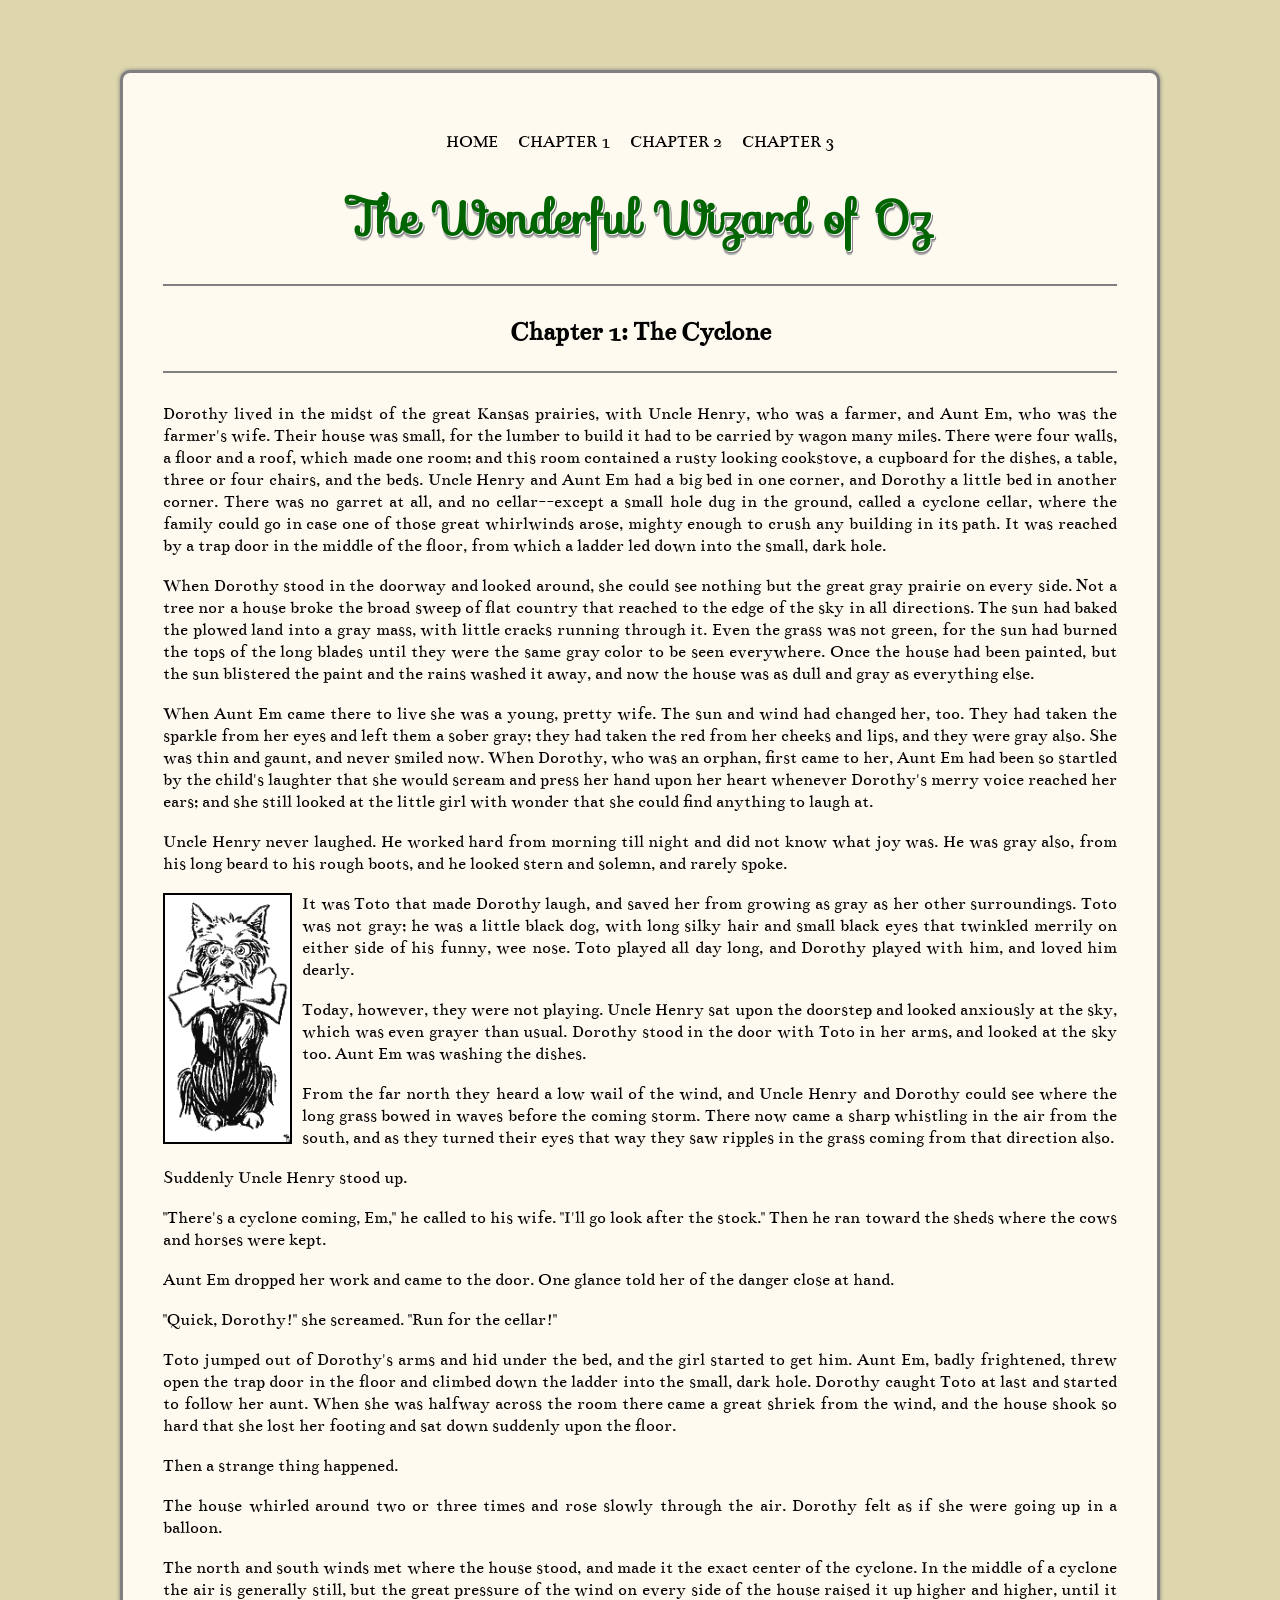
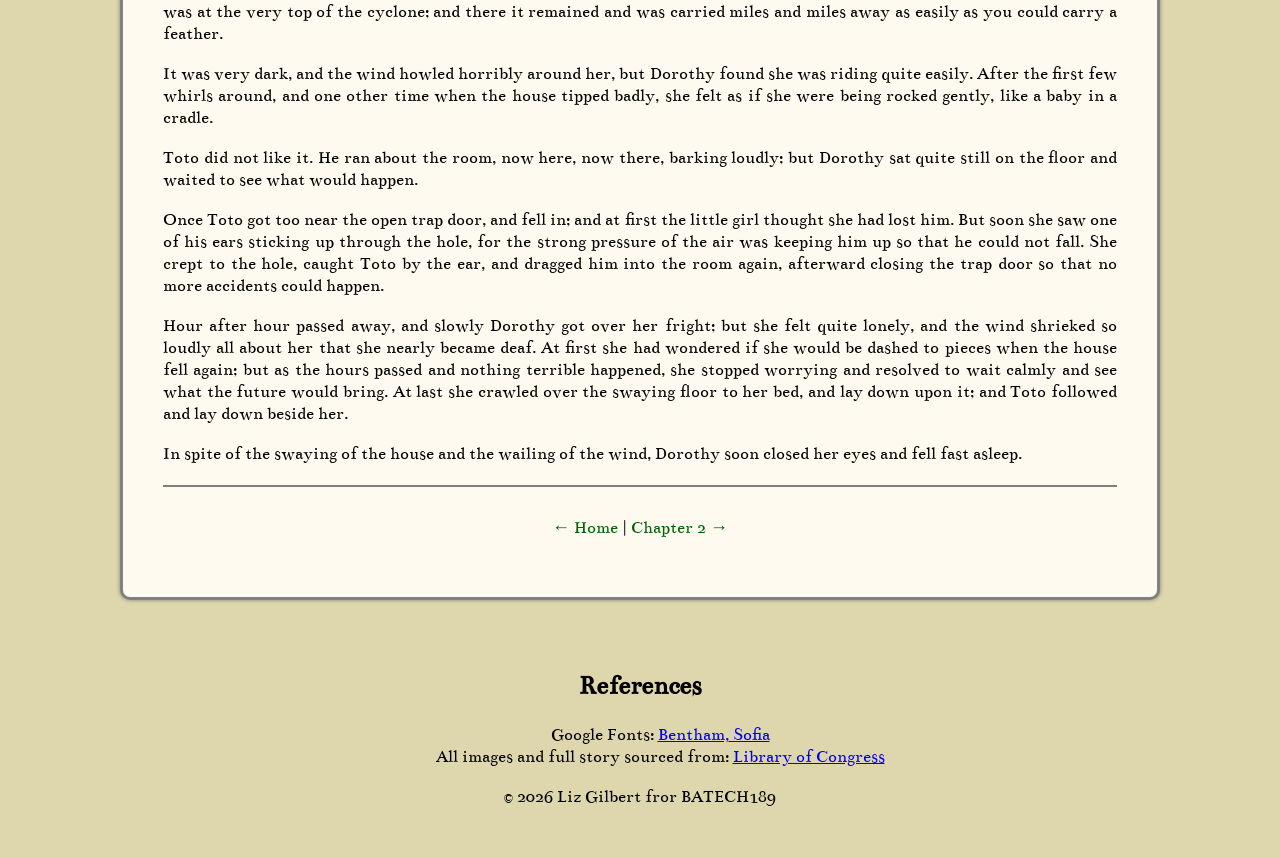
==== chapter1.html @ 28233fc7 "first commit" ====
<!doctype html>
<html lang="en">
  <head>
    <meta charset="UTF-8" />
    <meta name="viewport" content="width=device-width, initial-scale=1.0" />
    <title>The Cyclone</title>
    <link rel="stylesheet" href="style.css" />
    <link rel="preconnect" href="https://fonts.googleapis.com" />
    <link rel="preconnect" href="https://fonts.gstatic.com" crossorigin />
    <link href="https://fonts.googleapis.com/css2?family=Sofia&display=swap" rel="stylesheet" />
    <link rel="preconnect" href="https://fonts.gstatic.com" crossorigin />
    <link href="https://fonts.googleapis.com/css2?family=Bentham&display=swap" rel="stylesheet" />
  </head>
  <body>
    <main>
      <header>
        <nav>
          <ul>
            <li><a href="index.html">HOME</a></li>
            <li><a href="chapter1.html">CHAPTER 1</a></li>
            <li><a href="chapter2.html">CHAPTER 2</a></li>
            <li><a href="chapter3.html">CHAPTER 3</a></li>
          </ul>
        </nav>
        <h1 class="font-effect-shadow-multiple">The Wonderful Wizard of Oz</h1>
        <hr>
        <h2>Chapter 1: The Cyclone</h2>
        <hr>
      </header>
      <p>
        Dorothy lived in the midst of the great Kansas prairies, with Uncle Henry, who was a farmer, and Aunt Em, who
        was the farmer's wife. Their house was small, for the lumber to build it had to be carried by wagon many miles.
        There were four walls, a floor and a roof, which made one room; and this room contained a rusty looking
        cookstove, a cupboard for the dishes, a table, three or four chairs, and the beds. Uncle Henry and Aunt Em had a
        big bed in one corner, and Dorothy a little bed in another corner. There was no garret at all, and no
        cellar--except a small hole dug in the ground, called a cyclone cellar, where the family could go in case one of
        those great whirlwinds arose, mighty enough to crush any building in its path. It was reached by a trap door in
        the middle of the floor, from which a ladder led down into the small, dark hole.
      </p>
      <p>
        When Dorothy stood in the doorway and looked around, she could see nothing but the great gray prairie on every
        side. Not a tree nor a house broke the broad sweep of flat country that reached to the edge of the sky in all
        directions. The sun had baked the plowed land into a gray mass, with little cracks running through it. Even the
        grass was not green, for the sun had burned the tops of the long blades until they were the same gray color to
        be seen everywhere. Once the house had been painted, but the sun blistered the paint and the rains washed it
        away, and now the house was as dull and gray as everything else.
      </p>
      <p>
        When Aunt Em came there to live she was a young, pretty wife. The sun and wind had changed her, too. They had
        taken the sparkle from her eyes and left them a sober gray; they had taken the red from her cheeks and lips, and
        they were gray also. She was thin and gaunt, and never smiled now. When Dorothy, who was an orphan, first came
        to her, Aunt Em had been so startled by the child's laughter that she would scream and press her hand upon her
        heart whenever Dorothy's merry voice reached her ears; and she still looked at the little girl with wonder that
        she could find anything to laugh at.
      </p>
      <p>
        Uncle Henry never laughed. He worked hard from morning till night and did not know what joy was. He was gray
        also, from his long beard to his rough boots, and he looked stern and solemn, and rarely spoke.
      </p>
      <img class="float-left" src="Wizard-of-Oz/toto.png" alt="Toto, Dorthy's pet dog" />
      <p>
        It was Toto that made Dorothy laugh, and saved her from growing as gray as her other surroundings. Toto was not
        gray; he was a little black dog, with long silky hair and small black eyes that twinkled merrily on either side
        of his funny, wee nose. Toto played all day long, and Dorothy played with him, and loved him dearly.
      </p>
      <p>
        Today, however, they were not playing. Uncle Henry sat upon the doorstep and looked anxiously at the sky, which
        was even grayer than usual. Dorothy stood in the door with Toto in her arms, and looked at the sky too. Aunt Em
        was washing the dishes.
      </p>
      <p>
        From the far north they heard a low wail of the wind, and Uncle Henry and Dorothy could see where the long grass
        bowed in waves before the coming storm. There now came a sharp whistling in the air from the south, and as they
        turned their eyes that way they saw ripples in the grass coming from that direction also.
      </p>
      <p>Suddenly Uncle Henry stood up.</p>
      <p>
        "There's a cyclone coming, Em," he called to his wife. "I'll go look after the stock." Then he ran toward the
        sheds where the cows and horses were kept.
      </p>
      <p>Aunt Em dropped her work and came to the door. One glance told her of the danger close at hand.</p>
      <p>"Quick, Dorothy!" she screamed. "Run for the cellar!"</p>
      <p>
        Toto jumped out of Dorothy's arms and hid under the bed, and the girl started to get him. Aunt Em, badly
        frightened, threw open the trap door in the floor and climbed down the ladder into the small, dark hole. Dorothy
        caught Toto at last and started to follow her aunt. When she was halfway across the room there came a great
        shriek from the wind, and the house shook so hard that she lost her footing and sat down suddenly upon the
        floor.
      </p>
      <p>Then a strange thing happened.</p>
      <p>
        The house whirled around two or three times and rose slowly through the air. Dorothy felt as if she were going
        up in a balloon.
      </p>
      <p>
        The north and south winds met where the house stood, and made it the exact center of the cyclone. In the middle
        of a cyclone the air is generally still, but the great pressure of the wind on every side of the house raised it
        up higher and higher, until it was at the very top of the cyclone; and there it remained and was carried miles
        and miles away as easily as you could carry a feather.
      </p>
      <p>
        It was very dark, and the wind howled horribly around her, but Dorothy found she was riding quite easily. After
        the first few whirls around, and one other time when the house tipped badly, she felt as if she were being
        rocked gently, like a baby in a cradle.
      </p>
      <p>
        Toto did not like it. He ran about the room, now here, now there, barking loudly; but Dorothy sat quite still on
        the floor and waited to see what would happen.
      </p>
      <p>
        Once Toto got too near the open trap door, and fell in; and at first the little girl thought she had lost him.
        But soon she saw one of his ears sticking up through the hole, for the strong pressure of the air was keeping
        him up so that he could not fall. She crept to the hole, caught Toto by the ear, and dragged him into the room
        again, afterward closing the trap door so that no more accidents could happen.
      </p>
      <p>
        Hour after hour passed away, and slowly Dorothy got over her fright; but she felt quite lonely, and the wind
        shrieked so loudly all about her that she nearly became deaf. At first she had wondered if she would be dashed
        to pieces when the house fell again; but as the hours passed and nothing terrible happened, she stopped worrying
        and resolved to wait calmly and see what the future would bring. At last she crawled over the swaying floor to
        her bed, and lay down upon it; and Toto followed and lay down beside her.
      </p>
      <p>
        In spite of the swaying of the house and the wailing of the wind, Dorothy soon closed her eyes and fell fast
        asleep.
      </p>
      <hr>
      <p class="center"><a href="index.html">&larr; Home</a> | <a href="chapter2.html">Chapter 2 &rarr; </a></p>
    </main>
    <footer>
      <h2>References</h2>
      <ul>
        <li>
          Google Fonts:
          <a
            href="https://fonts.google.com/specimen/Bentham?preview.layout=grid&categoryFilters=Feeling:%2FExpressive%2FBusiness;Serif:%2FSerif%2FModern&preview.script=Latn"
            target="_blank">
            Bentham,</a
          ><a href="https://fonts.google.com/specimen/Sofia?preview.layout=grid&preview.script=Latn" target="_blank">
            Sofia</a
          >
        </li>
        <li>
          All images and full story sourced from:
          <a href="https://www.loc.gov/item/03032405/" target="_blank">Library of Congress</a>
        </li>
      </ul>
      <p class="copyright">&copy; 2026 Liz Gilbert fror BATECH189</p>
    </footer>
  </body>
</html>
---- style.css ----
body {
    background-color: #DED6AD;
    text-align: center;
    margin: 50px;
    font-family: "Bentham", serif;
    font-size: large;
}
.bentham-regular {
  font-family: "Bentham", serif;
  font-weight: 400;
  font-style: normal;
}
h1 {
    font-family: "sofia", sans-serif;
    font-size: 45px;
    color: darkgreen;
    text-shadow:
        1px 1px 0 white,
        1px 2px 0 grey,
        2px 2px 0 grey,
        1px 4px 1px darkgrey;
}
hr {
    border: none;
    height: 2px;
    background-color: grey;
    margin-top: 20px;
    margin-bottom: 30px;
}
p {
    text-align: justify
}
p a{
    color: darkgreen;
    text-decoration: none;
}
p a:hover{
    text-decoration: underline;
}
.center-text {
    text-align: center;
    font-size: 26px;
    text-decoration: none;
}
.center {
    text-align: center;
}
main {
    margin: 70px;
    padding: 40px;
    background-color: floralwhite;
    border: 3px solid grey;
    border-radius: 10px;
    box-shadow: 0 0 4px grey;
}
nav ul {
    display: flex;
    list-style: none;
    gap: 20px;
    padding: 0;
    justify-content: center;
}
nav ul li a{
    text-decoration: none;
    color: black;
}
nav ul li a:hover {
    text-decoration: underline;
}
.float-left {
    float: left;
    margin: 0 10px 10px 0;
    width: 125px;
    border: 2px solid black;
}
.copyright{
    text-align: center;
}
ul li {
    text-align: center;
    list-style: none;
}
h3 {
    text-align: center;
}
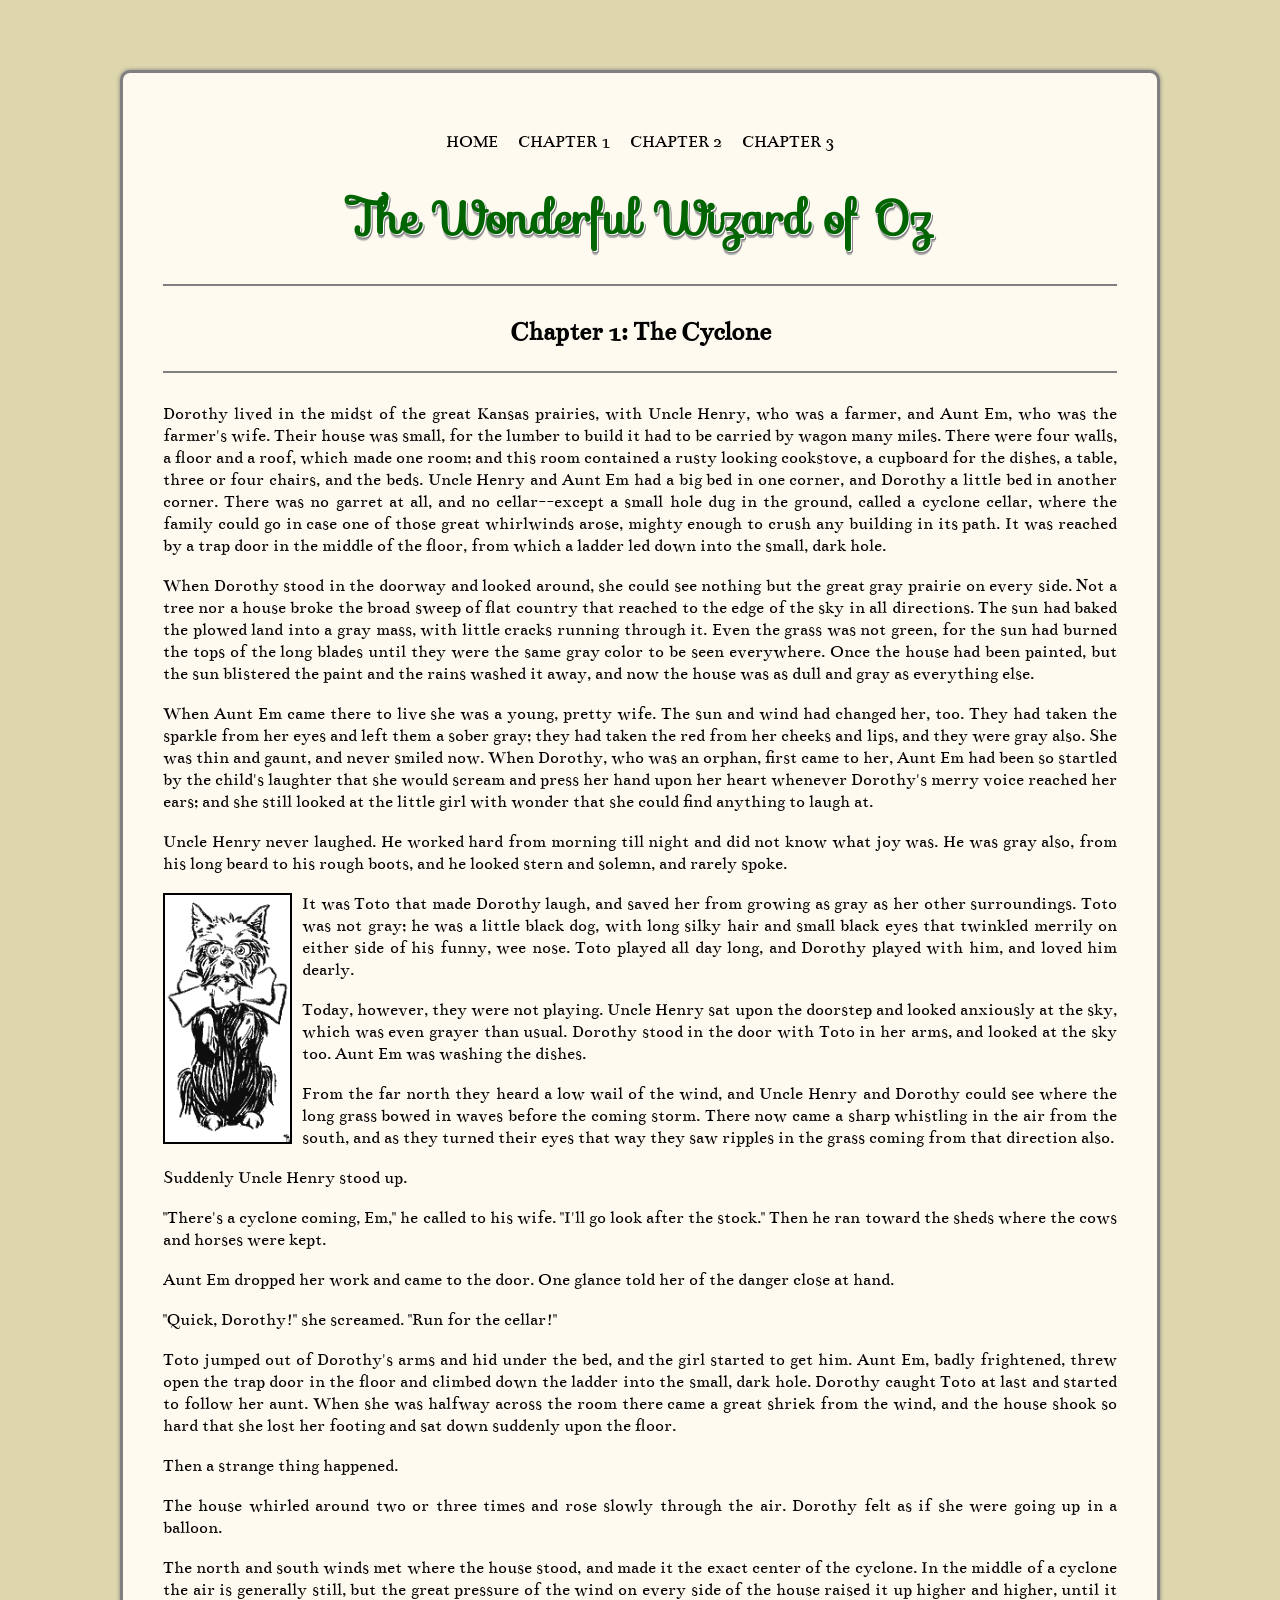
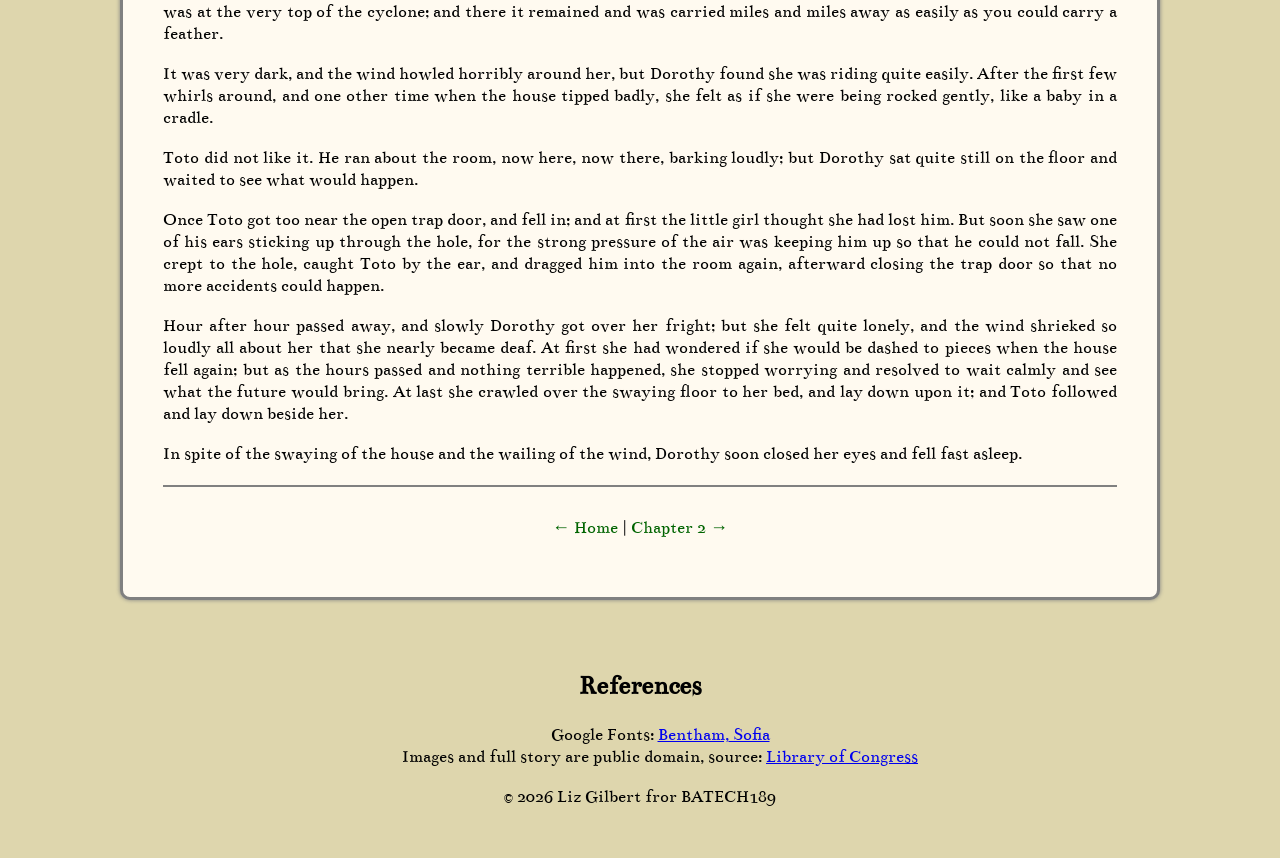
==== commit beeb28ea: "second commit" ====
--- a/chapter1.html
+++ b/chapter1.html
@@ -23,9 +23,9 @@
           </ul>
         </nav>
         <h1 class="font-effect-shadow-multiple">The Wonderful Wizard of Oz</h1>
-        <hr>
+        <hr />
         <h2>Chapter 1: The Cyclone</h2>
-        <hr>
+        <hr />
       </header>
       <p>
         Dorothy lived in the midst of the great Kansas prairies, with Uncle Henry, who was a farmer, and Aunt Em, who
@@ -124,7 +124,7 @@
         In spite of the swaying of the house and the wailing of the wind, Dorothy soon closed her eyes and fell fast
         asleep.
       </p>
-      <hr>
+      <hr />
       <p class="center"><a href="index.html">&larr; Home</a> | <a href="chapter2.html">Chapter 2 &rarr; </a></p>
     </main>
     <footer>
@@ -141,11 +141,11 @@
           >
         </li>
         <li>
-          All images and full story sourced from:
+          Images and full story are public domain, source:
           <a href="https://www.loc.gov/item/03032405/" target="_blank">Library of Congress</a>
         </li>
       </ul>
       <p class="copyright">&copy; 2026 Liz Gilbert fror BATECH189</p>
     </footer>
   </body>
-</html>
+</html>
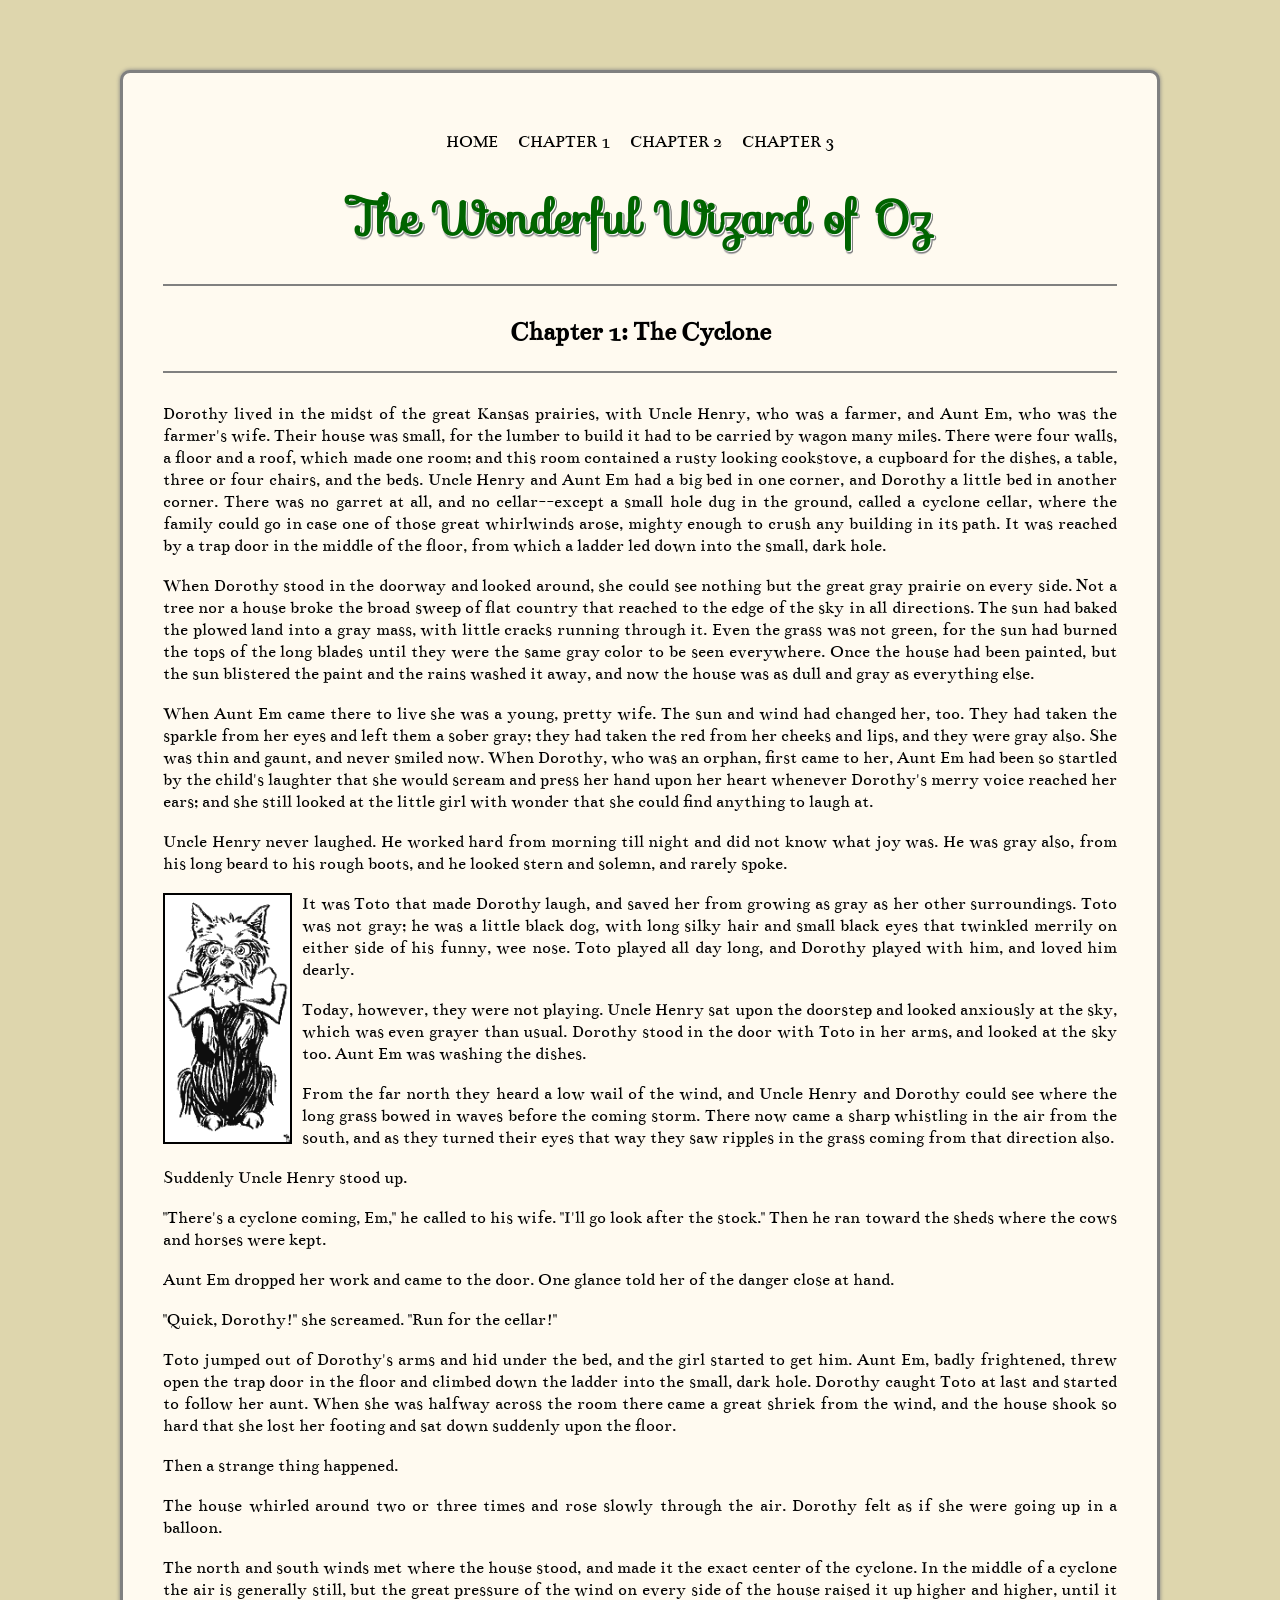
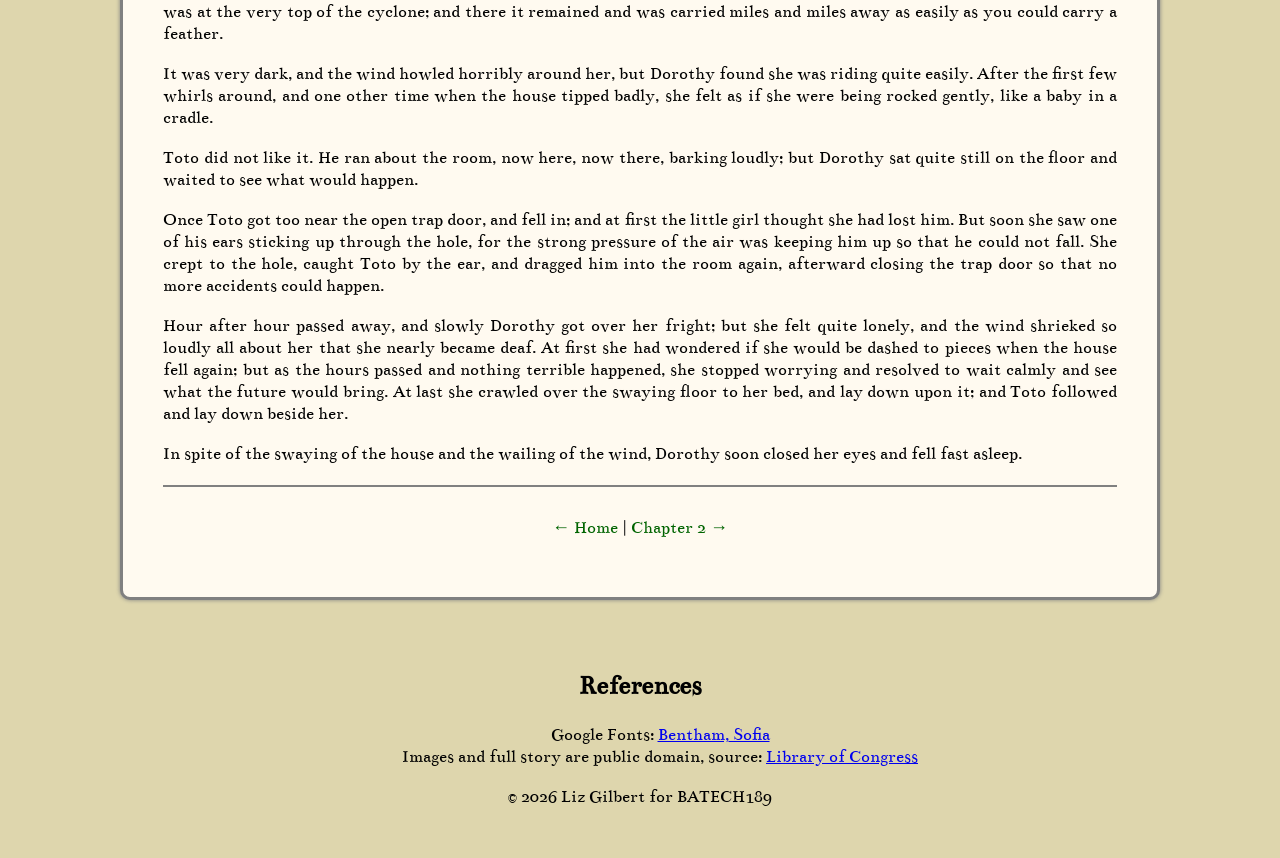
==== commit 8773b7cb: "Add files via upload" ====
--- a/chapter1.html
+++ b/chapter1.html
@@ -145,7 +145,7 @@
           <a href="https://www.loc.gov/item/03032405/" target="_blank">Library of Congress</a>
         </li>
       </ul>
-      <p class="copyright">&copy; 2026 Liz Gilbert fror BATECH189</p>
+      <p class="copyright">&copy; 2026 Liz Gilbert for BATECH189</p>
     </footer>
   </body>
 </html>
--- a/style.css
+++ b/style.css
@@ -16,9 +16,9 @@
     color: darkgreen;
     text-shadow:
         1px 1px 0 white,
-        1px 2px 0 grey,
+        2px 1px 0 grey,
         2px 2px 0 grey,
-        1px 4px 1px darkgrey;
+        1px 3px 1px darkgrey;
 }
 hr {
     border: none;
